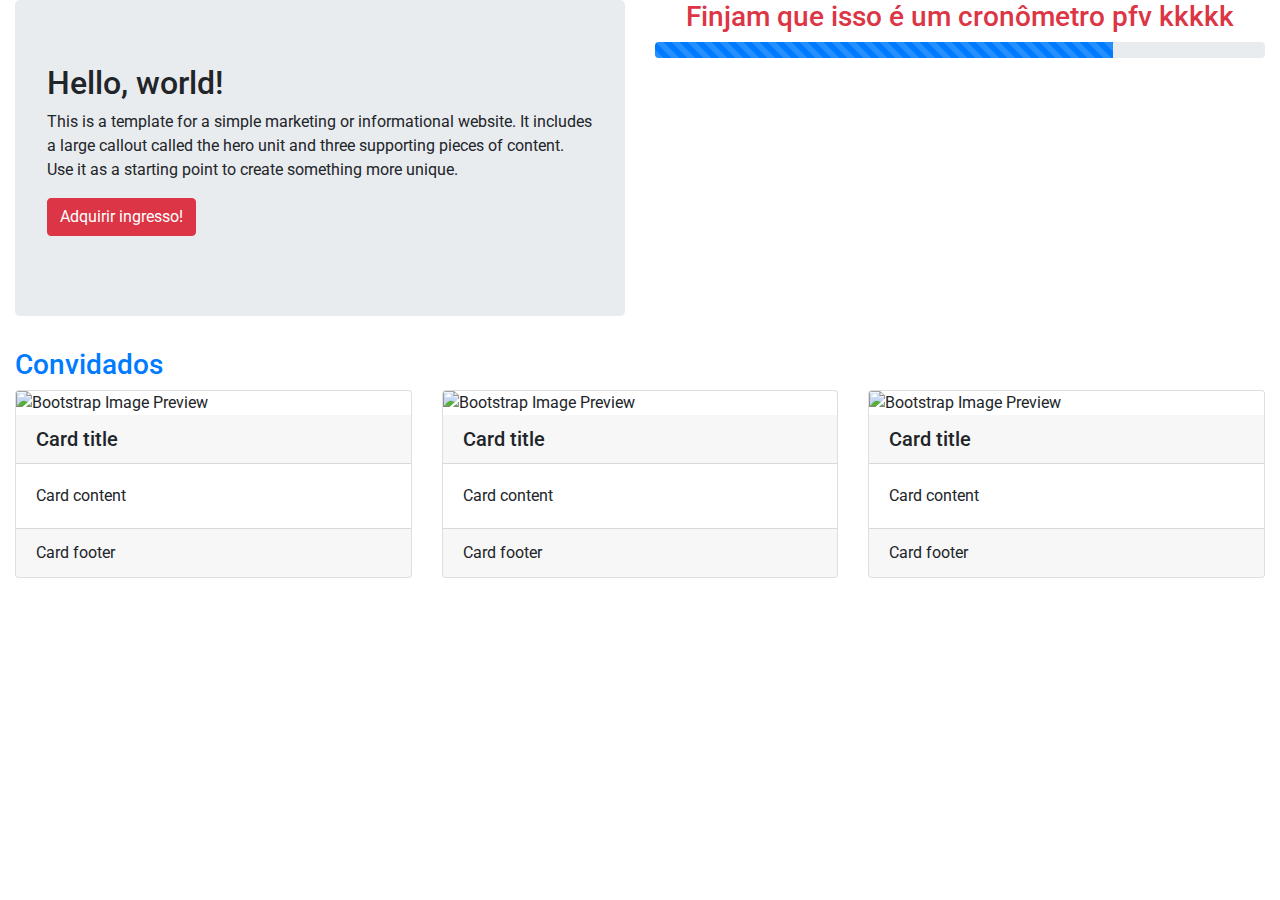
==== index-layoutit.html @ 2e2d07d0 "Merge pull request #1 from yanfroes/branch-kelly" ====
<!DOCTYPE html>
<html lang="en">
  <head>
    <meta charset="utf-8">
    <meta http-equiv="X-UA-Compatible" content="IE=edge">
    <meta name="viewport" content="width=device-width, initial-scale=1">

    <title>Bootstrap 4, from LayoutIt!</title>

    <meta name="description" content="Source code generated using layoutit.com">
    <meta name="author" content="LayoutIt!">

    <link href="https://fonts.googleapis.com/css2?family=Roboto:ital,wght@0,400;0,700;1,400&display=swap" rel="stylesheet">
    <link href="https://stackpath.bootstrapcdn.com/font-awesome/4.7.0/css/font-awesome.min.css" rel="stylesheet" integrity="sha384-wvfXpqpZZVQGK6TAh5PVlGOfQNHSoD2xbE+QkPxCAFlNEevoEH3Sl0sibVcOQVnN" crossorigin="anonymous">
    <link rel="stylesheet" href="https://stackpath.bootstrapcdn.com/bootstrap/4.3.1/css/bootstrap.min.css" integrity="sha384-ggOyR0iXCbMQv3Xipma34MD+dH/1fQ784/j6cY/iJTQUOhcWr7x9JvoRxT2MZw1T" crossorigin="anonymous">

    <!-- testing some fonts here -->
    <link href="https://fonts.googleapis.com/css2?family=Knewave&display=swap" rel="stylesheet">
    <link href="https://fonts.googleapis.com/css?family=Teko&display=swap" rel="stylesheet">
    <link href="https://fonts.googleapis.com/css?family=Rancho&display=swap" rel="stylesheet">
    <link href="css/style.css" rel="stylesheet">

  </head>
  <body>

    <div class="container-fluid">
	<div class="row">
		<div class="col-md-6">
			<div class="jumbotron">
				<h2>
					Hello, world!
				</h2>
				<p>
					This is a template for a simple marketing or informational website. It includes a large callout called the hero unit and three supporting pieces of content. Use it as a starting point to create something more unique.
				</p>
				<p>
					<a class="btn btn-danger btn-large" href="#">Adquirir ingresso!</a>
				</p>
			</div>
		</div>
		<div class="col-md-6">
			<h3 class="text-center text-danger">
				Finjam que isso é um cronômetro pfv kkkkk
			</h3>
			<div class="progress">
				<div class="progress-bar w-75 progress-bar-animated progress-bar-striped">
				</div>
			</div>
		</div>
	</div>
	<div class="row">
		<div class="col-md-12">
			<h3 class="text-primary">
				Convidados
			</h3>
		</div>
	</div>
	<div class="row">
		<div class="col-md-4">
			<div class="card">
				<img class="card-img-top" alt="Bootstrap Image Preview" src="https://www.layoutit.com/img/sports-q-c-140-140-3.jpg">
				<h5 class="card-header">
					Card title
				</h5>
				<div class="card-body">
					<p class="card-text">
						Card content
					</p>
				</div>
				<div class="card-footer">
					Card footer
				</div>
			</div>
		</div>
		<div class="col-md-4">			
			<div class="card">
				<img class="card-img-top" alt="Bootstrap Image Preview" src="https://www.layoutit.com/img/sports-q-c-140-140-3.jpg">
				<h5 class="card-header">
					Card title
				</h5>
				<div class="card-body">
					<p class="card-text">
						Card content
					</p>
				</div>
				<div class="card-footer">
					Card footer
				</div>
			</div>
		</div>
		<div class="col-md-4">			
			<div class="card">
				<img class="card-img-top" alt="Bootstrap Image Preview" src="https://www.layoutit.com/img/sports-q-c-140-140-3.jpg">
				<h5 class="card-header">
					Card title
				</h5>
				<div class="card-body">
					<p class="card-text">
						Card content
					</p>
				</div>
				<div class="card-footer">
					Card footer
				</div>
			</div>
		</div>
	</div>
</div>

    <script src="js/jquery.min.js"></script>
    <script src="js/bootstrap.min.js"></script>
    <script src="js/scripts.js"></script>
  </body>
</html>
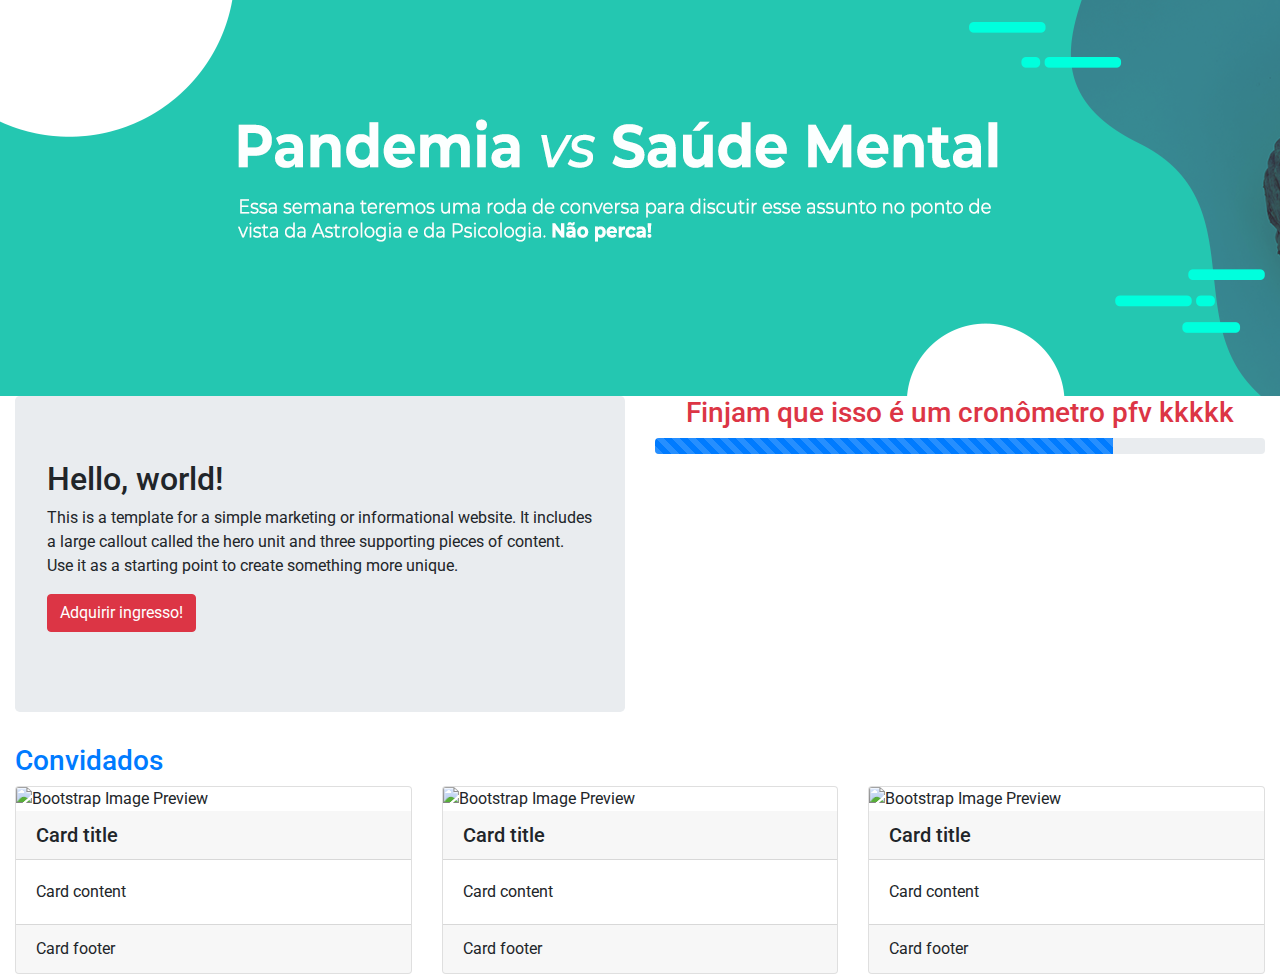
==== commit 89bcc346: "Adição da capa e identação" ====
--- a/index-layoutit.html
+++ b/index-layoutit.html
@@ -19,96 +19,101 @@
     <link href="https://fonts.googleapis.com/css?family=Teko&display=swap" rel="stylesheet">
     <link href="https://fonts.googleapis.com/css?family=Rancho&display=swap" rel="stylesheet">
     <link href="css/style.css" rel="stylesheet">
+	</head>
 
-  </head>
-  <body>
+	<body>
+		<div class="container-fluid">
+			<div class="row">
+				<img src="./styles/coletivo_socialmedia_capa_linkedin.png" alt="">
+			</div>
 
-    <div class="container-fluid">
-	<div class="row">
-		<div class="col-md-6">
-			<div class="jumbotron">
-				<h2>
-					Hello, world!
-				</h2>
-				<p>
-					This is a template for a simple marketing or informational website. It includes a large callout called the hero unit and three supporting pieces of content. Use it as a starting point to create something more unique.
-				</p>
-				<p>
-					<a class="btn btn-danger btn-large" href="#">Adquirir ingresso!</a>
-				</p>
+			<div class="row">
+				<div class="col-md-6">
+					<div class="jumbotron">
+						<h2>
+							Hello, world!
+						</h2>
+						<p>
+							This is a template for a simple marketing or informational website. It includes a large callout called the hero unit and three supporting pieces of content. Use it as a starting point to create something more unique.
+						</p>
+						<p>
+							<a class="btn btn-danger btn-large" href="#">Adquirir ingresso!</a>
+						</p>
+					</div>
+				</div>
+				<div class="col-md-6">
+					<h3 class="text-center text-danger">
+						Finjam que isso é um cronômetro pfv kkkkk
+					</h3>
+					<div class="progress">
+						<div class="progress-bar w-75 progress-bar-animated progress-bar-striped">
+						</div>
+					</div>
+				</div>
 			</div>
-		</div>
-		<div class="col-md-6">
-			<h3 class="text-center text-danger">
-				Finjam que isso é um cronômetro pfv kkkkk
-			</h3>
-			<div class="progress">
-				<div class="progress-bar w-75 progress-bar-animated progress-bar-striped">
+
+			<div class="row">
+				<div class="col-md-12">
+					<h3 class="text-primary">
+						Convidados
+					</h3>
+				</div>
+			</div>
+
+			<div class="row">
+				<div class="col-md-4">
+					<div class="card">
+						<img class="card-img-top" alt="Bootstrap Image Preview" src="https://www.layoutit.com/img/sports-q-c-140-140-3.jpg">
+						<h5 class="card-header">
+							Card title
+						</h5>
+						<div class="card-body">
+							<p class="card-text">
+								Card content
+							</p>
+						</div>
+						<div class="card-footer">
+							Card footer
+						</div>
+					</div>
+				</div>
+				<div class="col-md-4">			
+					<div class="card">
+						<img class="card-img-top" alt="Bootstrap Image Preview" src="https://www.layoutit.com/img/sports-q-c-140-140-3.jpg">
+						<h5 class="card-header">
+							Card title
+						</h5>
+						<div class="card-body">
+							<p class="card-text">
+								Card content
+							</p>
+						</div>
+						<div class="card-footer">
+							Card footer
+						</div>
+					</div>
+				</div>
+				<div class="col-md-4">			
+					<div class="card">
+						<img class="card-img-top" alt="Bootstrap Image Preview" src="https://www.layoutit.com/img/sports-q-c-140-140-3.jpg">
+						<h5 class="card-header">
+							Card title
+						</h5>
+						<div class="card-body">
+							<p class="card-text">
+								Card content
+							</p>
+						</div>
+						<div class="card-footer">
+							Card footer
+						</div>
+					</div>
 				</div>
 			</div>
 		</div>
-	</div>
-	<div class="row">
-		<div class="col-md-12">
-			<h3 class="text-primary">
-				Convidados
-			</h3>
-		</div>
-	</div>
-	<div class="row">
-		<div class="col-md-4">
-			<div class="card">
-				<img class="card-img-top" alt="Bootstrap Image Preview" src="https://www.layoutit.com/img/sports-q-c-140-140-3.jpg">
-				<h5 class="card-header">
-					Card title
-				</h5>
-				<div class="card-body">
-					<p class="card-text">
-						Card content
-					</p>
-				</div>
-				<div class="card-footer">
-					Card footer
-				</div>
-			</div>
-		</div>
-		<div class="col-md-4">			
-			<div class="card">
-				<img class="card-img-top" alt="Bootstrap Image Preview" src="https://www.layoutit.com/img/sports-q-c-140-140-3.jpg">
-				<h5 class="card-header">
-					Card title
-				</h5>
-				<div class="card-body">
-					<p class="card-text">
-						Card content
-					</p>
-				</div>
-				<div class="card-footer">
-					Card footer
-				</div>
-			</div>
-		</div>
-		<div class="col-md-4">			
-			<div class="card">
-				<img class="card-img-top" alt="Bootstrap Image Preview" src="https://www.layoutit.com/img/sports-q-c-140-140-3.jpg">
-				<h5 class="card-header">
-					Card title
-				</h5>
-				<div class="card-body">
-					<p class="card-text">
-						Card content
-					</p>
-				</div>
-				<div class="card-footer">
-					Card footer
-				</div>
-			</div>
-		</div>
-	</div>
-</div>
 
-    <script src="js/jquery.min.js"></script>
-    <script src="js/bootstrap.min.js"></script>
-    <script src="js/scripts.js"></script>
-  </body>
+    	<script src="js/jquery.min.js"></script>
+    	<script src="js/bootstrap.min.js"></script>
+    	<script src="js/scripts.js"></script>
+	</body>
 </html>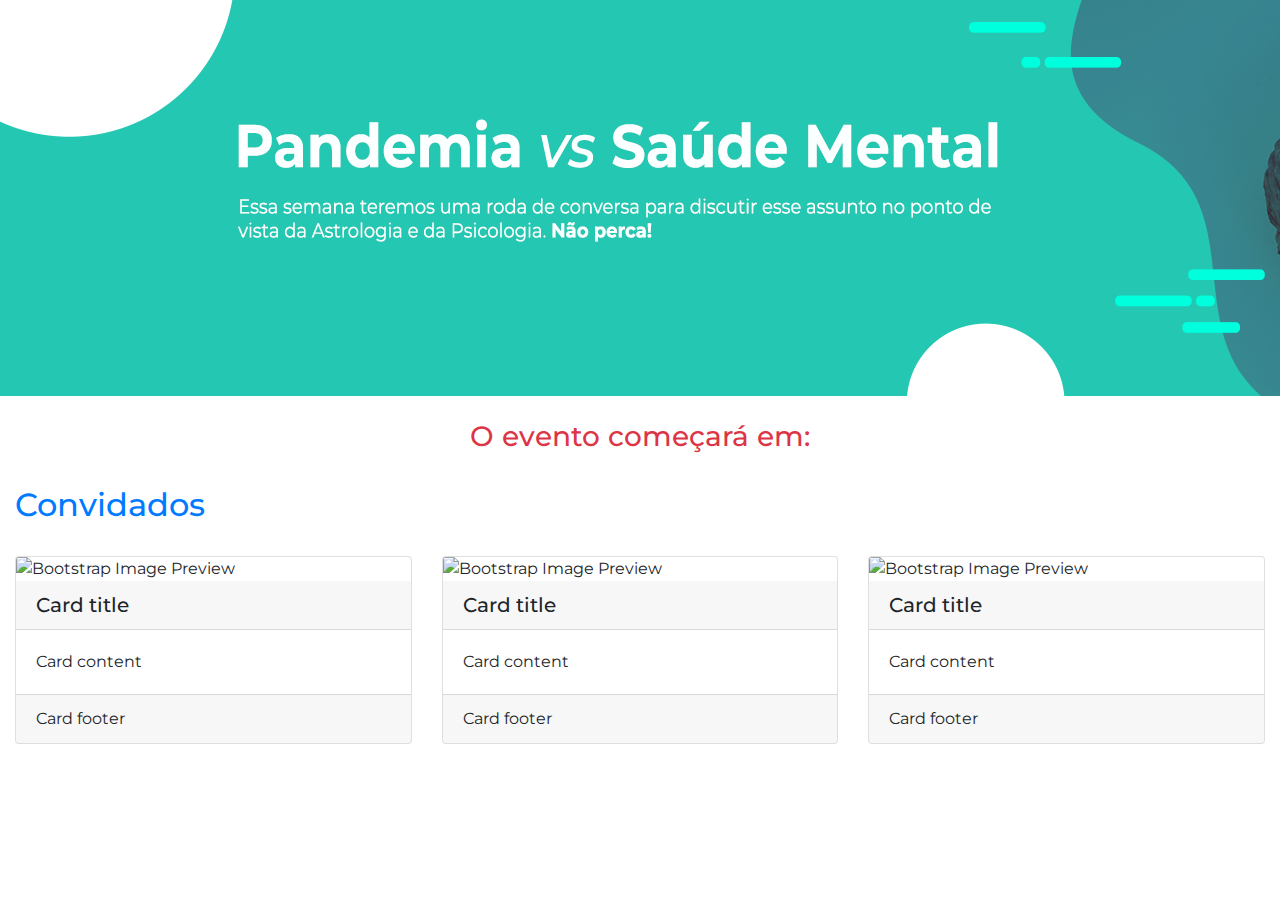
==== commit 9e0975dc: "Adicionando janela pop-up e mudanças no layout" ====
--- a/index-layoutit.html
+++ b/index-layoutit.html
@@ -8,7 +8,9 @@
     <title>Bootstrap 4, from LayoutIt!</title>
 
     <meta name="description" content="Source code generated using layoutit.com">
-    <meta name="author" content="LayoutIt!">
+	<meta name="author" content="LayoutIt!">
+	
+	<link href="https://fonts.googleapis.com/css2?family=Montserrat:wght@300;400;700;900&display=swap" rel="stylesheet">
 
     <link href="https://fonts.googleapis.com/css2?family=Roboto:ital,wght@0,400;0,700;1,400&display=swap" rel="stylesheet">
     <link href="https://stackpath.bootstrapcdn.com/font-awesome/4.7.0/css/font-awesome.min.css" rel="stylesheet" integrity="sha384-wvfXpqpZZVQGK6TAh5PVlGOfQNHSoD2xbE+QkPxCAFlNEevoEH3Sl0sibVcOQVnN" crossorigin="anonymous">
@@ -18,48 +20,35 @@
     <link href="https://fonts.googleapis.com/css2?family=Knewave&display=swap" rel="stylesheet">
     <link href="https://fonts.googleapis.com/css?family=Teko&display=swap" rel="stylesheet">
     <link href="https://fonts.googleapis.com/css?family=Rancho&display=swap" rel="stylesheet">
-    <link href="css/style.css" rel="stylesheet">
+    <link href="styles/style.css" rel="stylesheet">
 	</head>
 
-	<body>
+	<body>  
 		<div class="container-fluid">
+
+			<div class="row" id="capa">
+				<img src="./styles/coletivo_socialmedia_capa_linkedin.png" alt="capa site">
+			</div>
+			<br>
 			<div class="row">
-				<img src="./styles/coletivo_socialmedia_capa_linkedin.png" alt="">
-			</div>
-
-			<div class="row">
-				<div class="col-md-6">
-					<div class="jumbotron">
-						<h2>
-							Hello, world!
-						</h2>
-						<p>
-							This is a template for a simple marketing or informational website. It includes a large callout called the hero unit and three supporting pieces of content. Use it as a starting point to create something more unique.
-						</p>
-						<p>
-							<a class="btn btn-danger btn-large" href="#">Adquirir ingresso!</a>
-						</p>
-					</div>
-				</div>
-				<div class="col-md-6">
+				<div class="col">
 					<h3 class="text-center text-danger">
-						Finjam que isso é um cronômetro pfv kkkkk
+						O evento começará em:
 					</h3>
-					<div class="progress">
-						<div class="progress-bar w-75 progress-bar-animated progress-bar-striped">
-						</div>
+					<div>
+						<div id="countdown"></div>
 					</div>
 				</div>
 			</div>
-
+			<br>
 			<div class="row">
 				<div class="col-md-12">
-					<h3 class="text-primary">
+					<h2 class="text-primary">
 						Convidados
-					</h3>
+					</h2>
 				</div>
 			</div>
-
+			<br>
 			<div class="row">
 				<div class="col-md-4">
 					<div class="card">
@@ -110,10 +99,27 @@
 					</div>
 				</div>
 			</div>
-		</div>
+			</div>
 
-    	<script src="js/jquery.min.js"></script>
-    	<script src="js/bootstrap.min.js"></script>
-    	<script src="js/scripts.js"></script>
+			<div id="popup" class="popup__wrapper">
+				<div class="popup__container">
+				  <button class="exit" onclick=exitPopUp()>X</button>
+				  <h1 class="popup__title">Thank you for visiting!</h1>
+				  	<p> Lorem ipsum dolor sit amet, consectetur adipiscing elit. Cras ut dui purus. 
+					  In tellus elit, congue non orci nec, pharetra semper libero. Integer vitae lobortis sem. 
+					  Aliquam id ante neque. Integer et mauris quis elit elementum venenatis. 
+					  Sed vehicula nisl quis lobortis mollis. Integer vitae semper nunc. Nulla et arcu sapien. 
+					</p>
+				</div>
+			</div>
+
+    	<script type='text/javascript' src='https://ajax.googleapis.com/ajax/libs/jquery/1.9.1/jquery.min.js'></script>
+
+
+		<!-- scripts para a janela pop-up funcionar -->
+		<script src="./scripts/exitpopup.js"></script>
+
+		<!-- scripts para o countdown funcionar -->
+		<script src="scripts/counter.js"></script>
 	</body>
 </html>--- a/styles/style.css
+++ b/styles/style.css
@@ -0,0 +1,66 @@
+div#countdown {
+    text-align: center;
+    font-size: 60px;
+    margin-top: 0px;
+    color: #24c7b1;
+    font-weight: bold;
+}
+
+#capa{
+    width: 100%;
+}
+
+body{
+    font-family: 'Montserrat', sans-serif;
+}
+
+* {
+    box-sizing: border-box;
+}
+  
+#popup {
+    display: none;
+}
+  
+.popup__wrapper {
+    background: rgba(0, 0, 0, .75);
+    position: fixed;
+    top: 0;
+    left: 0;
+    bottom: 0;
+    right: 0;
+    z-index: 10;
+}
+  
+.popup__container {
+    background: #fff;
+    border-radius: 5%;
+    font-family: 'Montserrat', sans-serif;
+    font-size: 18px;
+    margin: 100px auto;
+    max-width: 100%;
+    padding: 20px;
+    width: 500px;
+    text-align: center;
+    position: relative;
+}
+  
+.popup__title {
+    font-size: 26px;
+    margin-bottom: 15px;
+    padding: 6%;
+    text-align: center;
+    color: #24c7b1;
+}
+.exit{
+    position: absolute;
+    top: 3%;
+    right: 2.3%;
+    border-radius: 50%;
+    width: 30px;
+    height: 30px;
+    border: 2px solid #d12121;
+    background-color: #d12121;
+    color: white;
+    cursor: pointer;
+}